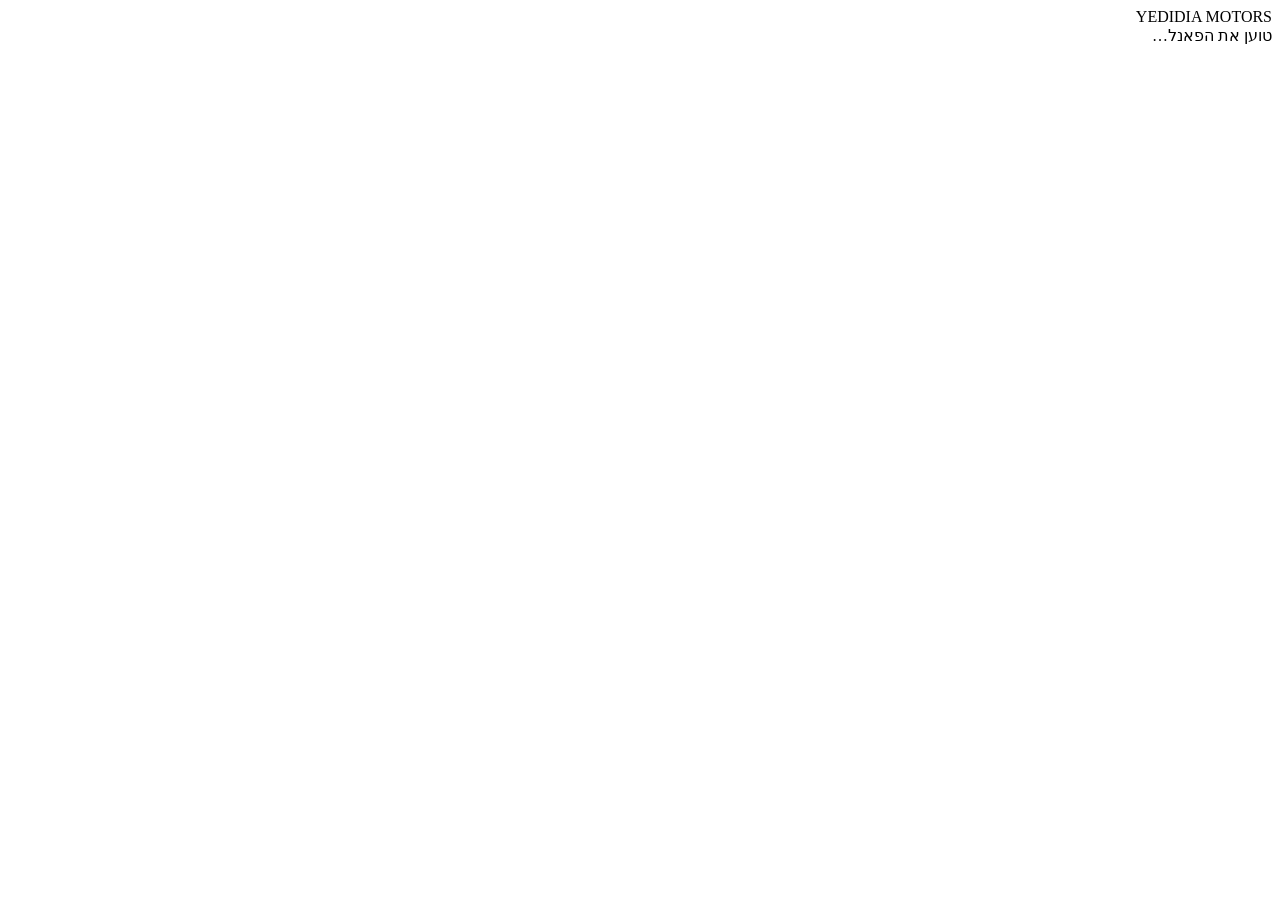
==== index.html @ 55fda0c2 "Create index.html" ====
<!DOCTYPE html>
<html dir="rtl" lang="he">
<head>
<meta charset="utf-8">
<meta name="viewport" content="width=device-width, initial-scale=1">
<meta name="robots" content="noindex, nofollow">
<title>פאנל הצוות · ידידיה מוטורס</title>
<link rel="preconnect" href="https://fonts.googleapis.com">
<link rel="preconnect" href="https://fonts.gstatic.com" crossorigin>
<link href="https://fonts.googleapis.com/css2?family=Heebo:wght@300;400;500;700&family=Cinzel:wght@400;600&display=swap" rel="stylesheet">
<link rel="stylesheet" href="app.css">
</head>
<body>

<div class="boot" id="boot">
  <div class="mark">YEDIDIA MOTORS</div>
  <div class="spinner"></div>
  <div class="msg" id="boot-msg">טוען את הפאנל…</div>
</div>

<div class="shell" id="shell" hidden>

  <aside class="aside">
    <div class="logo"><img src="design/assets/logo.png" alt="ידידיה מוטורס · רכבי יוקרה · ביבוא מקביל"></div>

    <nav class="nav">
      <button class="nav-item is-active" type="button"><span class="dot"></span>סקירה כללית</button>
      <button class="nav-item is-soon" type="button" title="בבנייה"><span class="dot"></span>מלאי רכבים</button>
      <button class="nav-item is-soon" type="button" title="בבנייה"><span class="dot"></span>הזמנות בדרך</button>
      <button class="nav-item is-soon" type="button" title="בבנייה"><span class="dot"></span>לידים ולקוחות</button>
      <button class="nav-item is-soon" type="button" title="בבנייה"><span class="dot"></span>עסקאות ומימון</button>
      <button class="nav-item is-soon" type="button" title="בבנייה"><span class="dot"></span>מכולות ומכס</button>
      <button class="nav-item is-soon" type="button" title="בבנייה"><span class="dot"></span>דוחות</button>
    </nav>

    <div class="aside-foot">
      <div id="side-box"></div>
      <div class="tagline">FOR PEOPLE WHO LOVE THE LIFE</div>
      <button class="signout" type="button" id="signout">יציאה מהחשבון</button>
    </div>
  </aside>

  <main class="main">

    <header class="topbar">
      <div class="who">
        <div class="eyebrow" id="eyebrow">סקירה כללית</div>
        <h1 class="greeting" id="greeting">שלום</h1>
        <div class="meta-line" id="meta-line"></div>
      </div>
      <div class="tools">
        <div class="search">
          <span class="glass"></span>
          <input id="search" type="search" placeholder="דגם, מספר שלדה או צבע" aria-label="חיפוש במלאי">
        </div>
        <button class="btn-primary" type="button" id="primary-action">רענון נתונים</button>
        <div class="avatar" id="avatar">—</div>
      </div>
    </header>

    <div id="notice"></div>

    <section class="hero">
      <div class="inner">
        <div class="title">מגוון מותגים, מגוון רכבים · יבואן אחד</div>
        <div class="brands">GMC · RAM · Mercedes-Benz · BMW · Chevrolet · Cadillac · Jeep · Ford</div>
        <div class="pills">
          <span>100% מימון</span>
          <span>אחריות ושירות</span>
          <span>שיטת שלם וסע</span>
        </div>
      </div>
    </section>

    <section class="kpis" id="kpis"></section>

    <section class="split">

      <div class="card">
        <div class="card-head">
          <h2 id="inventory-title">רכבים במלאי</h2>
          <div class="filters" id="filters"></div>
        </div>
        <div class="thead">
          <div>רכב</div><div>דגם וגמר</div><div>שנה</div><div>מחיר</div><div>ימים</div><div>סטטוס</div>
        </div>
        <div id="rows"></div>
        <div class="card-foot" id="inventory-foot"></div>
      </div>

      <div class="side-col" id="side-col"></div>

    </section>
  </main>
</div>

<script src="auth.js"></script>
<script src="app.js"></script>
</body>
</html>
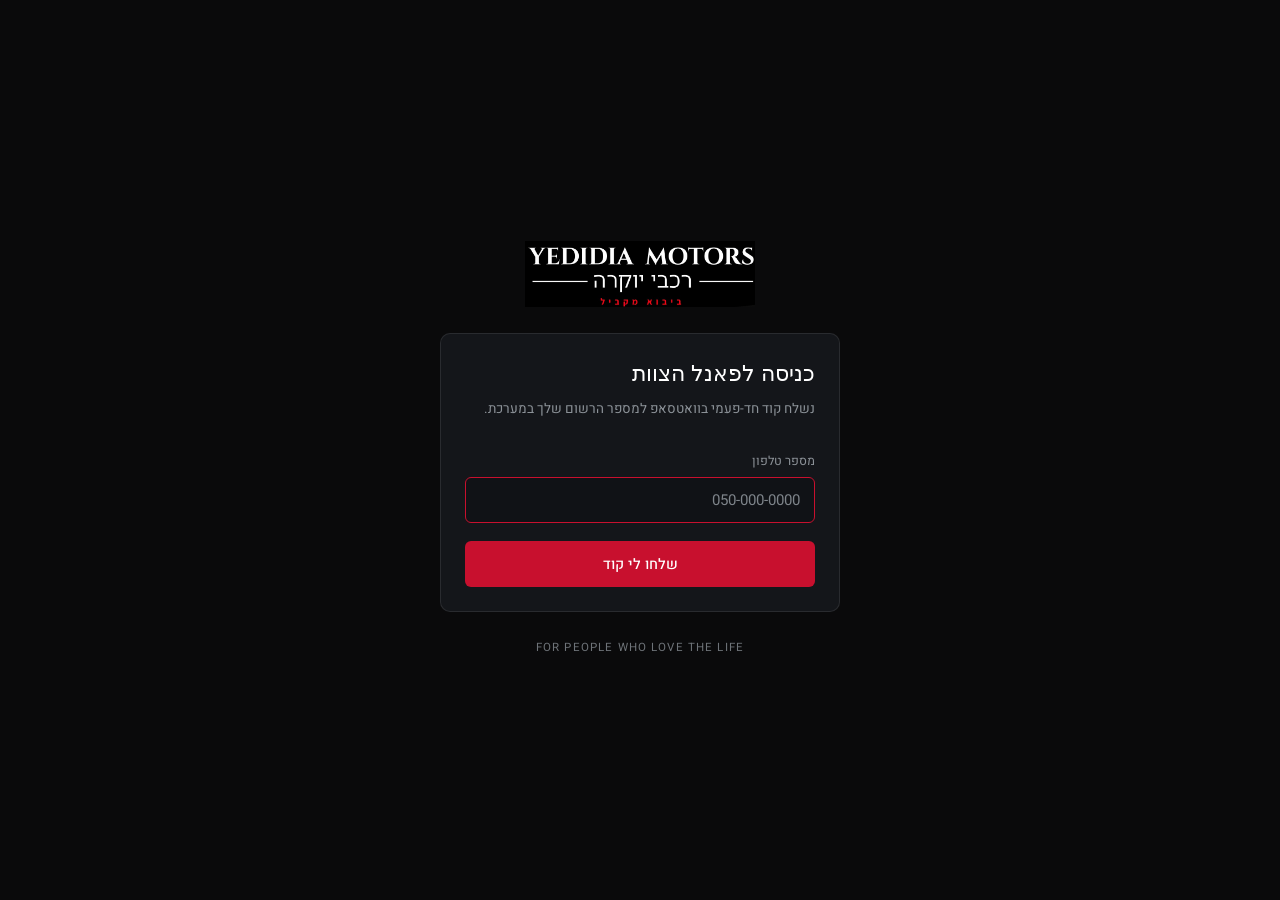
==== commit f9dac75e: "Update index.html" ====
--- a/index.html
+++ b/index.html
@@ -23,15 +23,7 @@
   <aside class="aside">
     <div class="logo"><img src="design/assets/logo.png" alt="ידידיה מוטורס · רכבי יוקרה · ביבוא מקביל"></div>
 
-    <nav class="nav">
-      <button class="nav-item is-active" type="button"><span class="dot"></span>סקירה כללית</button>
-      <button class="nav-item is-soon" type="button" title="בבנייה"><span class="dot"></span>מלאי רכבים</button>
-      <button class="nav-item is-soon" type="button" title="בבנייה"><span class="dot"></span>הזמנות בדרך</button>
-      <button class="nav-item is-soon" type="button" title="בבנייה"><span class="dot"></span>לידים ולקוחות</button>
-      <button class="nav-item is-soon" type="button" title="בבנייה"><span class="dot"></span>עסקאות ומימון</button>
-      <button class="nav-item is-soon" type="button" title="בבנייה"><span class="dot"></span>מכולות ומכס</button>
-      <button class="nav-item is-soon" type="button" title="בבנייה"><span class="dot"></span>דוחות</button>
-    </nav>
+    <nav class="nav" id="nav"></nav>
 
     <div class="aside-foot">
       <div id="side-box"></div>
--- a/app.css
+++ b/app.css
@@ -0,0 +1,404 @@
+/* ============================================================
+   ידידיה מוטורס — פאנל צוות
+   טוקני העיצוב מתוך design/Luxury Dashboard v3.dc.html
+   ============================================================ */
+:root {
+  --bg: #0A0A0B;
+  --surface-nav: #101113;
+  --surface-card: #14161A;
+  --surface-raised: #16181B;
+  --surface-thead: #101216;
+  --surface-thumb: #1B1E22;
+  --surface-avatar: #1C1F23;
+  --accent: #C8102E;
+  --accent-hover: #E01B3B;
+  --accent-soft: #F0899C;
+  --accent-tint: rgba(200, 16, 46, 0.16);
+  --text: #FFFFFF;
+  --text-body: #EDEEF0;
+  --text-strong: #DDE0E4;
+  --text-strong-2: #D8DCE0;
+  --text-mid: #C4C8CD;
+  --text-muted: #B9BDC2;
+  --text-dim: #9AA0A6;
+  --text-faint: #8C9298;
+  --text-fainter: #7E848A;
+  --text-fainter-2: #71767C;
+  --text-fainter-3: #6E7378;
+  --dot-idle: #3A3D42;
+  --border: rgba(255, 255, 255, 0.09);
+  --border-soft: rgba(255, 255, 255, 0.055);
+  --border-input: rgba(255, 255, 255, 0.12);
+  --border-chip: rgba(255, 255, 255, 0.14);
+  --chip-bg: rgba(255, 255, 255, 0.07);
+  --hover-row: rgba(255, 255, 255, 0.03);
+  --hover-nav: rgba(255, 255, 255, 0.05);
+  --nav-active: rgba(255, 255, 255, 0.06);
+  --ok: #7FC08A;
+  --warn: #E2B457;
+}
+
+* { box-sizing: border-box; }
+[hidden] { display: none !important; }
+
+html, body {
+  margin: 0;
+  padding: 0;
+  background: var(--bg);
+  color: var(--text-body);
+  font-family: Heebo, "Segoe UI", system-ui, sans-serif;
+  -webkit-font-smoothing: antialiased;
+}
+
+a { color: var(--text-strong-2); text-decoration: none; }
+a:hover { color: var(--text); }
+::selection { background: rgba(200, 16, 46, 0.35); }
+
+button, input {
+  font-family: inherit;
+  color: inherit;
+}
+
+/* ---------- שלד ---------- */
+.shell {
+  width: 100%;
+  max-width: 1440px;
+  min-height: 100vh;
+  margin-inline: auto;
+  display: grid;
+  grid-template-columns: 236px 1fr;
+  background: var(--bg);
+}
+
+/* ---------- סרגל צד ---------- */
+.aside {
+  background: var(--surface-nav);
+  border-inline-start: 1px solid rgba(255, 255, 255, 0.08);
+  padding: 26px 18px;
+  display: flex;
+  flex-direction: column;
+  gap: 28px;
+}
+.logo { padding: 0 4px; }
+.logo img { display: block; width: 100%; height: auto; }
+
+.nav { display: flex; flex-direction: column; gap: 2px; }
+.nav-item {
+  display: flex;
+  align-items: center;
+  gap: 10px;
+  padding: 11px 12px;
+  border-radius: 6px;
+  font-size: 14px;
+  color: var(--text-dim);
+  white-space: nowrap;
+  cursor: pointer;
+  border: 0;
+  background: transparent;
+  width: 100%;
+  text-align: start;
+  transition: background 120ms ease, color 120ms ease;
+}
+.nav-item:hover { background: var(--hover-nav); color: var(--text); }
+.nav-item .dot {
+  width: 5px; height: 5px; border-radius: 50%;
+  background: var(--dot-idle); flex: none;
+}
+.nav-item.is-active {
+  background: var(--nav-active);
+  box-shadow: inset 2px 0 0 var(--accent);
+  font-weight: 500;
+  color: var(--text);
+}
+.nav-item.is-active .dot { background: var(--accent); }
+.nav-item.is-soon { opacity: .55; cursor: default; }
+.nav-item.is-soon:hover { background: transparent; color: var(--text-dim); }
+
+.aside-foot { margin-top: auto; display: flex; flex-direction: column; gap: 14px; }
+.stat-box {
+  border: 1px solid rgba(255, 255, 255, 0.1);
+  border-radius: 8px;
+  padding: 15px;
+  display: flex;
+  flex-direction: column;
+  gap: 8px;
+  background: var(--surface-raised);
+  min-width: 190px;
+}
+.stat-box .row { display: flex; align-items: center; justify-content: space-between; gap: 10px; }
+.stat-box .label { font-size: 12px; color: var(--text-faint); }
+.badge-admin {
+  font-size: 10px; letter-spacing: .08em; color: var(--accent-soft);
+  border: 1px solid rgba(200, 16, 46, .45); border-radius: 3px;
+  padding: 1px 5px; white-space: nowrap;
+}
+.stat-figure {
+  font-family: Cinzel, serif; font-size: 25px; font-weight: 600;
+  line-height: 1; color: var(--text);
+}
+.stat-note { font-size: 12.5px; color: var(--text-faint); }
+.bar-track { height: 4px; border-radius: 2px; background: rgba(255,255,255,.09); overflow: hidden; }
+.bar-fill { height: 100%; background: var(--accent); }
+
+.tagline {
+  font-size: 11px; letter-spacing: .12em; color: var(--text-fainter-3); text-align: center;
+}
+.signout {
+  background: none; border: 0; padding: 6px 0; cursor: pointer;
+  font-size: 12.5px; color: var(--text-fainter); text-align: center;
+}
+.signout:hover { color: var(--accent-soft); }
+
+/* ---------- עמודה ראשית ---------- */
+.main {
+  padding: 26px 32px 44px;
+  display: flex;
+  flex-direction: column;
+  gap: 20px;
+  min-width: 0;
+}
+
+.topbar {
+  display: flex; align-items: flex-end; justify-content: space-between;
+  gap: 24px; flex-wrap: wrap;
+}
+.topbar .who { display: flex; flex-direction: column; gap: 5px; }
+.eyebrow { font-size: 11.5px; letter-spacing: .16em; color: var(--text-faint); }
+.greeting {
+  margin: 0; font-family: Cinzel, serif; font-size: 27px; font-weight: 400; color: var(--text);
+}
+.meta-line { font-size: 13.5px; color: var(--text-faint); }
+.topbar .tools { display: flex; align-items: center; gap: 12px; flex-wrap: wrap; }
+
+.search {
+  display: flex; align-items: center; gap: 8px; height: 44px; padding: 0 14px;
+  border: 1px solid var(--border-input); border-radius: 6px; background: var(--surface-card);
+  min-width: 250px; color: var(--text-fainter); font-size: 13.5px;
+}
+.search input {
+  border: 0; background: none; outline: none; flex: 1; min-width: 0;
+  font-size: 13.5px; color: var(--text-body);
+}
+.search input::placeholder { color: var(--text-fainter); }
+.search .glass {
+  width: 12px; height: 12px; border: 1.5px solid var(--text-fainter);
+  border-radius: 50%; flex: none;
+}
+
+.btn-primary {
+  height: 44px; padding: 0 17px; display: flex; align-items: center;
+  border: 0; border-radius: 6px; background: var(--accent); color: #fff;
+  font-size: 13.5px; font-weight: 500; white-space: nowrap; cursor: pointer;
+  transition: background 120ms ease;
+}
+.btn-primary:hover { background: var(--accent-hover); }
+.btn-primary:disabled { opacity: .55; cursor: not-allowed; }
+
+.avatar {
+  width: 44px; height: 44px; border-radius: 50%; background: var(--surface-avatar);
+  border: 1px solid var(--border-chip); display: flex; align-items: center;
+  justify-content: center; font-size: 13px; font-weight: 500; color: #E4E6E9; flex: none;
+}
+
+.hero {
+  border: 1px solid var(--border); border-radius: 10px; overflow: hidden; height: 168px;
+  background-image: linear-gradient(90deg, rgba(10,10,11,.92) 30%, rgba(10,10,11,.25) 78%),
+                    url('design/assets/showroom.png');
+  background-size: cover, 140%;
+  background-position: center, center 32%;
+  display: flex; align-items: center; padding: 0 30px;
+}
+.hero .inner { display: flex; flex-direction: column; gap: 7px; max-width: 520px; }
+.hero .title {
+  font-family: Cinzel, serif; font-size: 20px; color: var(--text); letter-spacing: .03em;
+}
+.hero .brands { font-size: 13.5px; color: var(--text-muted); line-height: 1.6; }
+.hero .pills { display: flex; gap: 8px; margin-top: 4px; flex-wrap: wrap; }
+.hero .pills span {
+  font-size: 11.5px; padding: 4px 10px; border-radius: 4px;
+  border: 1px solid rgba(255,255,255,.2); color: var(--text-strong-2);
+}
+
+.kpis { display: grid; grid-template-columns: repeat(4, 1fr); gap: 14px; }
+.kpi {
+  border: 1px solid var(--border); border-radius: 10px; background: var(--surface-card);
+  padding: 18px 20px 16px; display: flex; flex-direction: column; gap: 11px;
+}
+.kpi .label { font-size: 12.5px; color: var(--text-faint); }
+.kpi .value-row { display: flex; align-items: baseline; gap: 7px; }
+.kpi .value {
+  font-family: Cinzel, serif; font-size: 30px; font-weight: 600; line-height: 1; color: var(--text);
+}
+.kpi .unit { font-size: 13px; color: var(--text-faint); }
+.kpi .foot {
+  display: flex; align-items: center; gap: 7px; font-size: 12.5px;
+  color: var(--text-faint); flex-wrap: wrap;
+}
+.delta {
+  padding: 2px 7px; border-radius: 4px; background: var(--accent-tint);
+  color: var(--accent-soft); font-weight: 500;
+}
+
+.split { display: grid; grid-template-columns: 1.62fr 1fr; gap: 16px; align-items: start; }
+
+.card {
+  border: 1px solid var(--border); border-radius: 10px;
+  background: var(--surface-card); overflow: hidden;
+}
+.card.pad { padding: 19px 22px 20px; display: flex; flex-direction: column; gap: 15px; }
+.card h2 { margin: 0; font-size: 16px; font-weight: 500; color: var(--text); }
+.card-head {
+  display: flex; align-items: center; justify-content: space-between;
+  gap: 16px; padding: 18px 22px 14px;
+}
+.card-head h2 { white-space: nowrap; }
+.card-count { font-size: 12.5px; color: var(--text-faint); }
+
+.filters { display: flex; gap: 6px; }
+.chip {
+  font-size: 11.5px; padding: 6px 10px; border-radius: 4px; cursor: pointer;
+  border: 1px solid var(--border-chip); background: transparent; color: var(--text-dim);
+  white-space: nowrap; transition: border-color 120ms ease, color 120ms ease;
+}
+.chip:hover { border-color: var(--accent); color: var(--text); }
+.chip.is-active { background: var(--accent); border-color: var(--accent); color: #fff; }
+
+.thead {
+  display: grid; grid-template-columns: 96px 1fr 54px 104px 54px 88px; gap: 10px;
+  padding: 9px 22px; font-size: 11.5px; letter-spacing: .05em; color: var(--text-fainter);
+  background: var(--surface-thead);
+  border-top: 1px solid rgba(255,255,255,.07);
+  border-bottom: 1px solid rgba(255,255,255,.07);
+}
+.row {
+  display: grid; grid-template-columns: 96px 1fr 54px 104px 54px 88px; gap: 10px;
+  padding: 12px 22px; align-items: center; border-bottom: 1px solid var(--border-soft);
+  cursor: pointer; transition: background 120ms ease;
+}
+.row:hover { background: var(--hover-row); }
+.thumb {
+  height: 56px; border-radius: 5px; background-color: var(--surface-thumb);
+  background-image: repeating-linear-gradient(115deg, rgba(255,255,255,.05) 0 6px, transparent 6px 12px);
+  background-size: cover; background-position: center;
+  display: flex; align-items: flex-end; justify-content: center; padding-bottom: 4px;
+}
+.thumb span { font-family: ui-monospace, monospace; font-size: 8px; color: var(--text-fainter-2); }
+.row .names { display: flex; flex-direction: column; gap: 3px; min-width: 0; }
+.row .model {
+  font-size: 14.5px; font-weight: 500; color: var(--text);
+  white-space: nowrap; overflow: hidden; text-overflow: ellipsis;
+  unicode-bidi: plaintext;
+}
+.row .trim {
+  font-size: 12.5px; color: var(--text-faint);
+  white-space: nowrap; overflow: hidden; text-overflow: ellipsis;
+  unicode-bidi: plaintext;
+}
+.row-meta { display: none; font-size: 12px; color: var(--text-fainter-2); }
+.row .year, .row .days { font-size: 13.5px; color: var(--text-mid); font-variant-numeric: tabular-nums; }
+.row .price {
+  font-size: 14px; font-weight: 500; color: var(--text);
+  font-variant-numeric: tabular-nums; text-align: left;
+}
+.row .price.hidden-perm { color: var(--text-fainter-2); font-weight: 400; }
+.status-pill {
+  font-size: 12px; padding: 4px 9px; border-radius: 4px; border: 1px solid var(--border-chip);
+  color: var(--text-muted); justify-self: start; white-space: nowrap;
+}
+.card-foot { padding: 13px 22px; font-size: 13px; color: var(--accent-soft); }
+
+.side-col { display: flex; flex-direction: column; gap: 16px; }
+.list { display: flex; flex-direction: column; gap: 13px; }
+.list-row { display: flex; align-items: center; justify-content: space-between; gap: 12px; }
+.list-row .lines { display: flex; flex-direction: column; gap: 2px; min-width: 0; }
+.list-row .lines .t { font-size: 14px; color: var(--text-body); }
+.list-row .lines .s { font-size: 12.5px; color: var(--text-faint); }
+.tag {
+  font-size: 12px; padding: 3px 9px; border-radius: 4px; background: var(--chip-bg);
+  color: var(--text-mid); white-space: nowrap;
+}
+.brand-row { display: flex; flex-direction: column; gap: 7px; }
+.brand-row .top { display: flex; align-items: baseline; justify-content: space-between; gap: 10px; }
+.brand-row .name { font-size: 13px; letter-spacing: .05em; color: var(--text-strong); }
+.brand-row .units { font-size: 12.5px; color: var(--text-faint); white-space: nowrap; }
+.alert-row { display: flex; gap: 11px; align-items: flex-start; }
+.alert-row .dot {
+  width: 6px; height: 6px; border-radius: 50%; background: var(--accent);
+  margin-top: 7px; flex: none;
+}
+.alert-row .lines { display: flex; flex-direction: column; gap: 2px; }
+
+.empty {
+  padding: 26px 22px; font-size: 13px; color: var(--text-faint); text-align: center; line-height: 1.7;
+}
+.empty.small { padding: 8px 0; text-align: start; }
+
+/* ---------- מסך טעינה / שגיאה ---------- */
+.boot {
+  position: fixed; inset: 0; display: flex; align-items: center; justify-content: center;
+  background: var(--bg); z-index: 50; flex-direction: column; gap: 14px;
+}
+.boot .mark { font-family: Cinzel, serif; font-size: 20px; letter-spacing: .18em; color: var(--text); }
+.boot .msg { font-size: 13px; color: var(--text-faint); }
+.spinner {
+  width: 22px; height: 22px; border: 2px solid rgba(255,255,255,.14);
+  border-top-color: var(--accent); border-radius: 50%; animation: spin .8s linear infinite;
+}
+@keyframes spin { to { transform: rotate(360deg); } }
+
+.banner {
+  display: flex; align-items: center; gap: 10px; padding: 11px 16px; border-radius: 8px;
+  border: 1px solid rgba(200,16,46,.4); background: var(--accent-tint);
+  color: var(--accent-soft); font-size: 13px;
+}
+.banner.info { border-color: var(--border-chip); background: var(--chip-bg); color: var(--text-mid); }
+
+/* ---------- רספונסיביות ---------- */
+@media (max-width: 1180px) {
+  .shell { grid-template-columns: 1fr; }
+  .aside {
+    border-inline-start: none; border-bottom: 1px solid rgba(255,255,255,.08);
+    flex-direction: row; align-items: center; gap: 20px; padding: 14px 20px; overflow: hidden;
+  }
+  .logo { width: 170px; flex: none; }
+  .nav {
+    flex-direction: row; gap: 4px;
+    flex: 1 1 auto; min-width: 0; overflow-x: auto;
+    scrollbar-width: none;
+  }
+  .nav::-webkit-scrollbar { display: none; }
+  .nav-item { width: auto; flex: none; }
+  .aside-foot {
+    margin-top: 0; flex-direction: row; align-items: center; gap: 12px; flex: 0 0 auto;
+  }
+  .signout { white-space: nowrap; padding: 6px 4px; }
+  .stat-box { min-width: 170px; padding: 10px 13px; gap: 5px; }
+  .stat-box .stat-figure { font-size: 20px; }
+  .tagline { display: none; }
+  .main { padding: 20px 20px 36px; }
+  .kpis { grid-template-columns: repeat(2, 1fr); }
+  .split { grid-template-columns: 1fr; }
+  .side-col { display: grid; grid-template-columns: repeat(2, 1fr); align-items: start; }
+}
+
+@media (max-width: 760px) {
+  .aside { flex-wrap: wrap; }
+  .nav { order: 3; width: 100%; overflow-x: auto; }
+  .main { padding: 16px 14px 32px; }
+  .topbar { flex-direction: column; align-items: stretch; gap: 14px; }
+  .search { display: none; }
+  .hero {
+    height: auto; padding: 22px 18px;
+    background-image: linear-gradient(180deg, rgba(10,10,11,.9), rgba(10,10,11,.72)),
+                      url('design/assets/showroom.png');
+  }
+  .kpis { grid-template-columns: repeat(2, 1fr); gap: 10px; }
+  .side-col { grid-template-columns: 1fr; }
+  .filters { width: 100%; overflow-x: auto; }
+  .card-head { flex-direction: column; align-items: flex-start; gap: 12px; }
+  .thead { display: none; }
+  .row { grid-template-columns: 72px 1fr auto; padding: 12px 16px; }
+  .cell-hide { display: none; }
+  .row-meta { display: block; }
+  .thumb { height: 46px; }
+}
